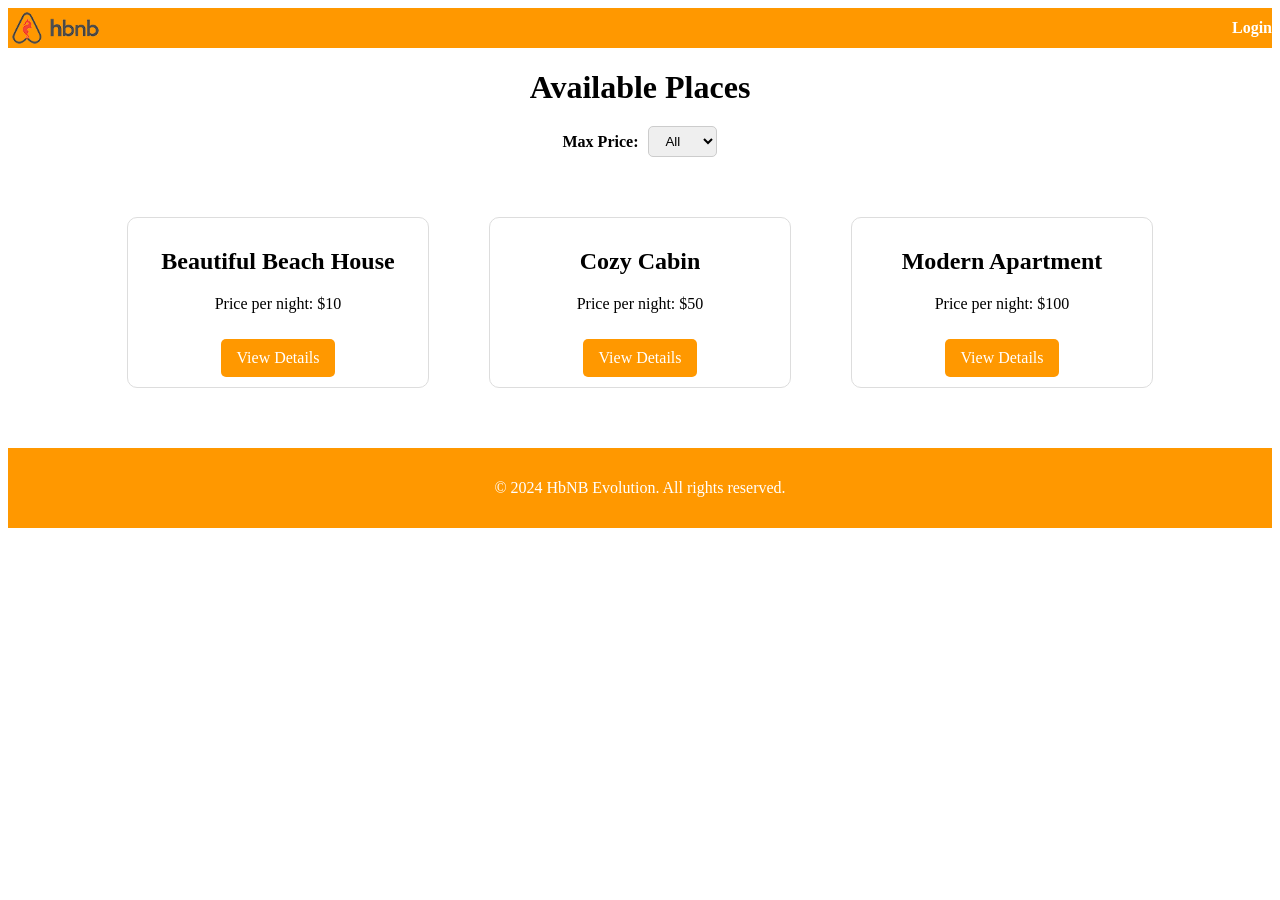
==== part4/index.html @ 87546c48 "Index" ====
<!DOCTYPE html>
<html lang="en">
<head>
    <meta charset="UTF-8">
    <meta name="viewport" content="width=device-width, initial-scale=1.0">
    <title>List of Places</title>
    <link rel="stylesheet" href="styles.css">
</head>
<body>

    <!-- HEADER -->
    <header>
        <nav>
            <!-- Application logo -->
            <img src="logo.png" alt="HbNB logo" class="logo">

            <!-- Login link -->
            <a href="login.html" id="login-link" class="login-button">Login</a>
        </nav>
    </header>

    <!-- MAIN CONTENT -->
    <main>
        <h1>Available Places</h1>

        <!-- Price filter (CENTERED) -->
        <section id="filter" class="filter-container">
            <label for="price-filter">Max Price:</label>
            <select id="price-filter">
                <option value="all">All</option>
                <option value="10">10</option>
                <option value="50">50</option>
                <option value="100">100</option>
            </select>
        </section>

        <!-- Places list -->
        <section id="places-list" class="places-container">

            <article class="place-card">
                <h2>Beautiful Beach House</h2>
                <p>Price per night: $10</p>
                <a href="place.html" class="details-button">View Details</a>
            </article>

            <article class="place-card">
                <h2>Cozy Cabin</h2>
                <p>Price per night: $50</p>
                <a href="place.html" class="details-button">View Details</a>
            </article>

            <article class="place-card">
                <h2>Modern Apartment</h2>
                <p>Price per night: $100</p>
                <a href="place.html" class="details-button">View Details</a>
            </article>

        </section>
    </main>

    <!-- FOOTER -->
    <footer>
        <p>© 2024 HbNB Evolution. All rights reserved.</p>
    </footer>

    <script src="scripts.js"></script>
</body>
</html>
---- part4/styles.css ----
/* =========================
   ADDITIONAL STYLES
   These styles complete the design
   ========================= */

/* Logo */
.logo {
    height: 40px;
}

/* Header / Navigation */
header {
    background-color: #ff9800;
}

nav {
    display: flex;
    align-items: center;
    justify-content: space-between;
}

/* Login button */
.login-button {
    color: white;
    text-decoration: none;
    font-weight: bold;
}

/* Page titles */
h1 {
    text-align: center;
    margin-bottom: 20px;
}

/* Places container */
.places-container {
    display: flex;
    gap: 20px;
    justify-content: center;
    flex-wrap: wrap;
}

/* Place & review cards */
.place-card,
.review-card {
    background-color: #fff;
    margin: 20px;
    padding: 10px;
    border: 1px solid #ddd;
    border-radius: 10px;
    width: 280px;
    text-align: center;
}

/* Buttons */
.details-button {
    display: inline-block;
    margin-top: 10px;
    padding: 10px 15px;
    background-color: #ff9800;
    color: #fff;
    text-decoration: none;
    border-radius: 5px;
}

/* Forms */
.form {
    background-color: #fff;
    padding: 20px;
    max-width: 500px;
    margin: auto;
    border-radius: 10px;
}

/* Footer */
footer {
    background-color: #ff9800;
    color: #fff;
    text-align: center;
    padding: 15px;
    margin-top: 40px;
}

/* =========================
   PRICE FILTER STYLES
   ========================= */

#filter {
    display: flex;
    justify-content: center;
    align-items: center;
    gap: 10px;
    margin-bottom: 40px;
}

#filter label {
    font-weight: bold;
}

#price-filter {
    padding: 6px 12px;
    border-radius: 5px;
    border: 1px solid #ccc;
    cursor: pointer;
}
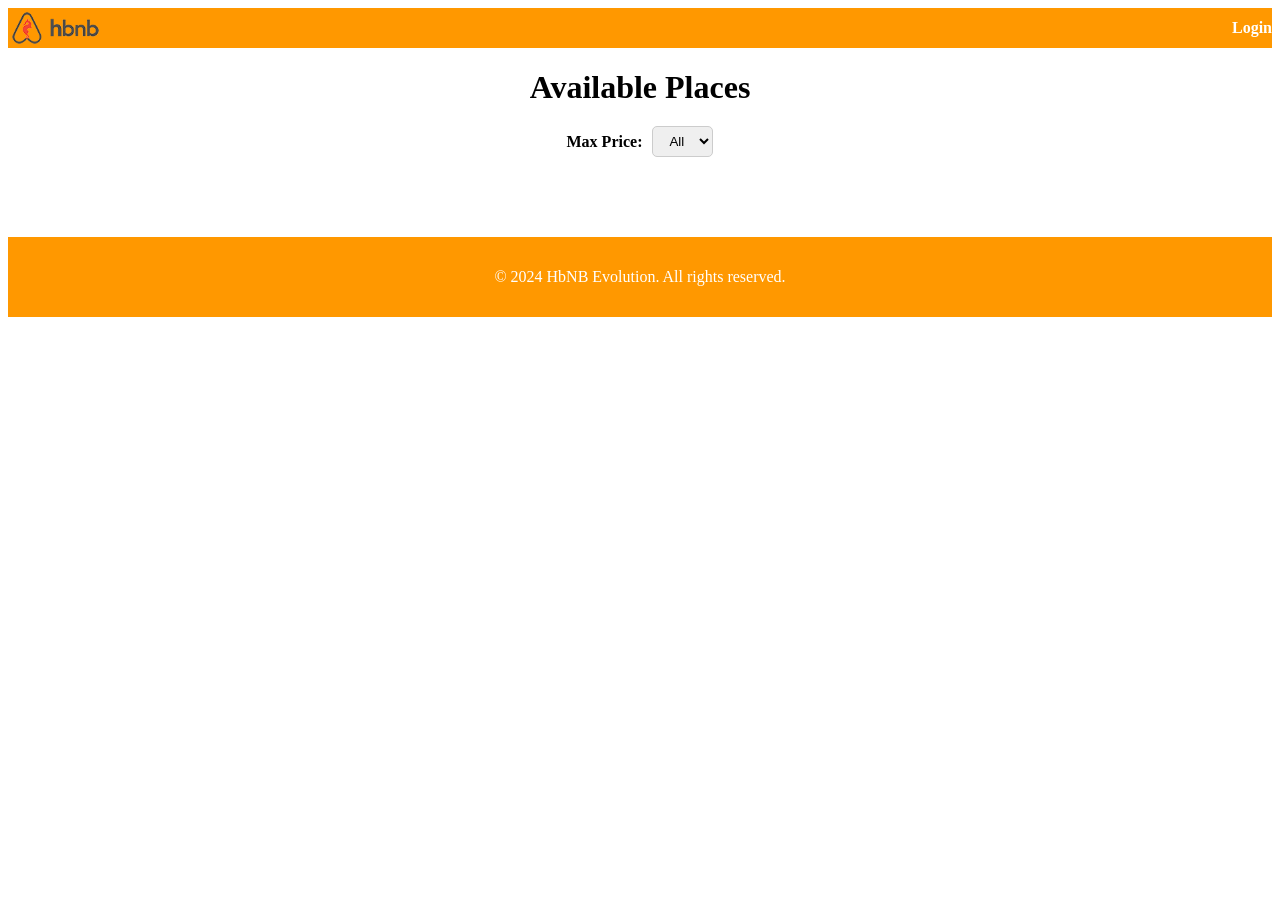
==== commit f3dad007: "Index" ====
--- a/part4/index.html
+++ b/part4/index.html
@@ -11,10 +11,7 @@
     <!-- HEADER -->
     <header>
         <nav>
-            <!-- Application logo -->
             <img src="logo.png" alt="HbNB logo" class="logo">
-
-            <!-- Login link -->
             <a href="login.html" id="login-link" class="login-button">Login</a>
         </nav>
     </header>
@@ -23,38 +20,17 @@
     <main>
         <h1>Available Places</h1>
 
-        <!-- Price filter (CENTERED) -->
+        <!-- Price filter -->
         <section id="filter" class="filter-container">
             <label for="price-filter">Max Price:</label>
             <select id="price-filter">
                 <option value="all">All</option>
-                <option value="10">10</option>
-                <option value="50">50</option>
-                <option value="100">100</option>
             </select>
         </section>
 
         <!-- Places list -->
         <section id="places-list" class="places-container">
-
-            <article class="place-card">
-                <h2>Beautiful Beach House</h2>
-                <p>Price per night: $10</p>
-                <a href="place.html" class="details-button">View Details</a>
-            </article>
-
-            <article class="place-card">
-                <h2>Cozy Cabin</h2>
-                <p>Price per night: $50</p>
-                <a href="place.html" class="details-button">View Details</a>
-            </article>
-
-            <article class="place-card">
-                <h2>Modern Apartment</h2>
-                <p>Price per night: $100</p>
-                <a href="place.html" class="details-button">View Details</a>
-            </article>
-
+            <!-- JS will populate place cards dynamically -->
         </section>
     </main>
 
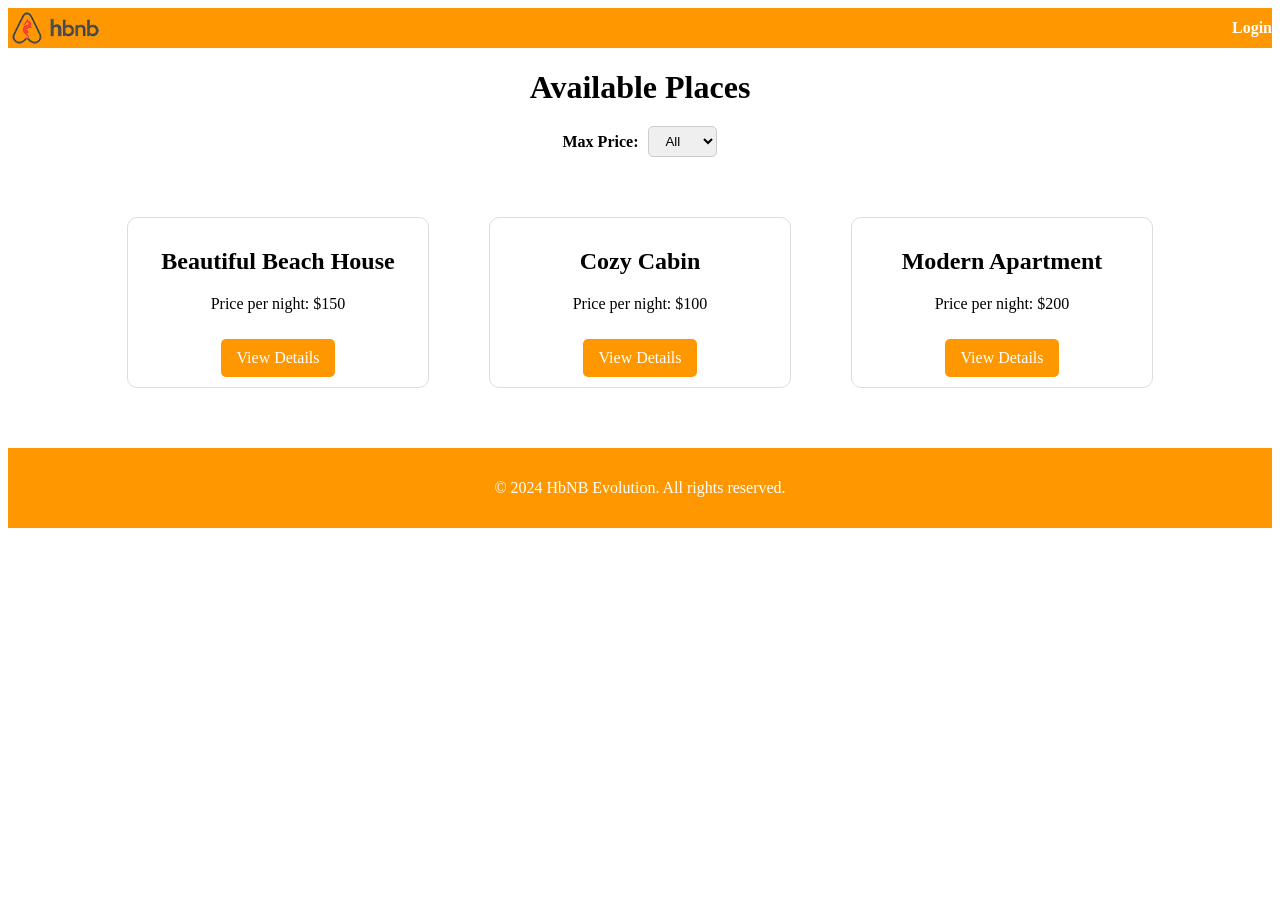
==== commit a2ec4b9b: "Index" ====
--- a/part4/index.html
+++ b/part4/index.html
@@ -11,7 +11,10 @@
     <!-- HEADER -->
     <header>
         <nav>
+            <!-- Application logo -->
             <img src="logo.png" alt="HbNB logo" class="logo">
+
+            <!-- Login link -->
             <a href="login.html" id="login-link" class="login-button">Login</a>
         </nav>
     </header>
@@ -20,17 +23,38 @@
     <main>
         <h1>Available Places</h1>
 
-        <!-- Price filter -->
+        <!-- Price filter (CENTERED) -->
         <section id="filter" class="filter-container">
             <label for="price-filter">Max Price:</label>
             <select id="price-filter">
                 <option value="all">All</option>
+                <option value="10">10</option>
+                <option value="50">50</option>
+                <option value="100">100</option>
             </select>
         </section>
 
         <!-- Places list -->
         <section id="places-list" class="places-container">
-            <!-- JS will populate place cards dynamically -->
+
+            <article class="place-card">
+                <h2>Beautiful Beach House</h2>
+                <p>Price per night: $150</p>
+                <a href="place.html" class="details-button">View Details</a>
+            </article>
+
+            <article class="place-card">
+                <h2>Cozy Cabin</h2>
+                <p>Price per night: $100</p>
+                <a href="place.html" class="details-button">View Details</a>
+            </article>
+
+            <article class="place-card">
+                <h2>Modern Apartment</h2>
+                <p>Price per night: $200</p>
+                <a href="place.html" class="details-button">View Details</a>
+            </article>
+
         </section>
     </main>
 
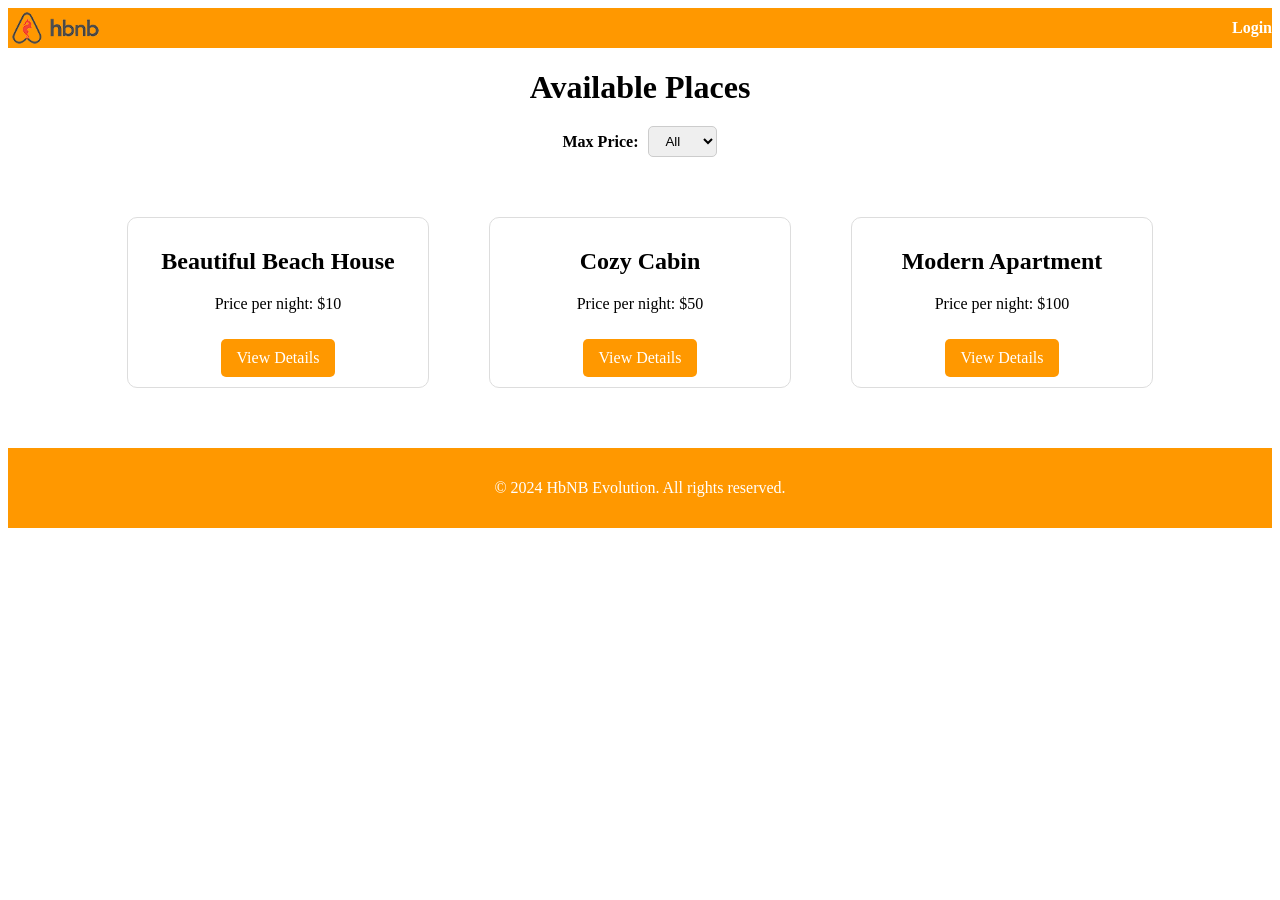
==== commit d4015a1e: "Index" ====
--- a/part4/index.html
+++ b/part4/index.html
@@ -39,19 +39,19 @@
 
             <article class="place-card">
                 <h2>Beautiful Beach House</h2>
-                <p>Price per night: $150</p>
+                <p>Price per night: $10</p>
                 <a href="place.html" class="details-button">View Details</a>
             </article>
 
             <article class="place-card">
                 <h2>Cozy Cabin</h2>
-                <p>Price per night: $100</p>
+                <p>Price per night: $50</p>
                 <a href="place.html" class="details-button">View Details</a>
             </article>
 
             <article class="place-card">
                 <h2>Modern Apartment</h2>
-                <p>Price per night: $200</p>
+                <p>Price per night: $100</p>
                 <a href="place.html" class="details-button">View Details</a>
             </article>
 
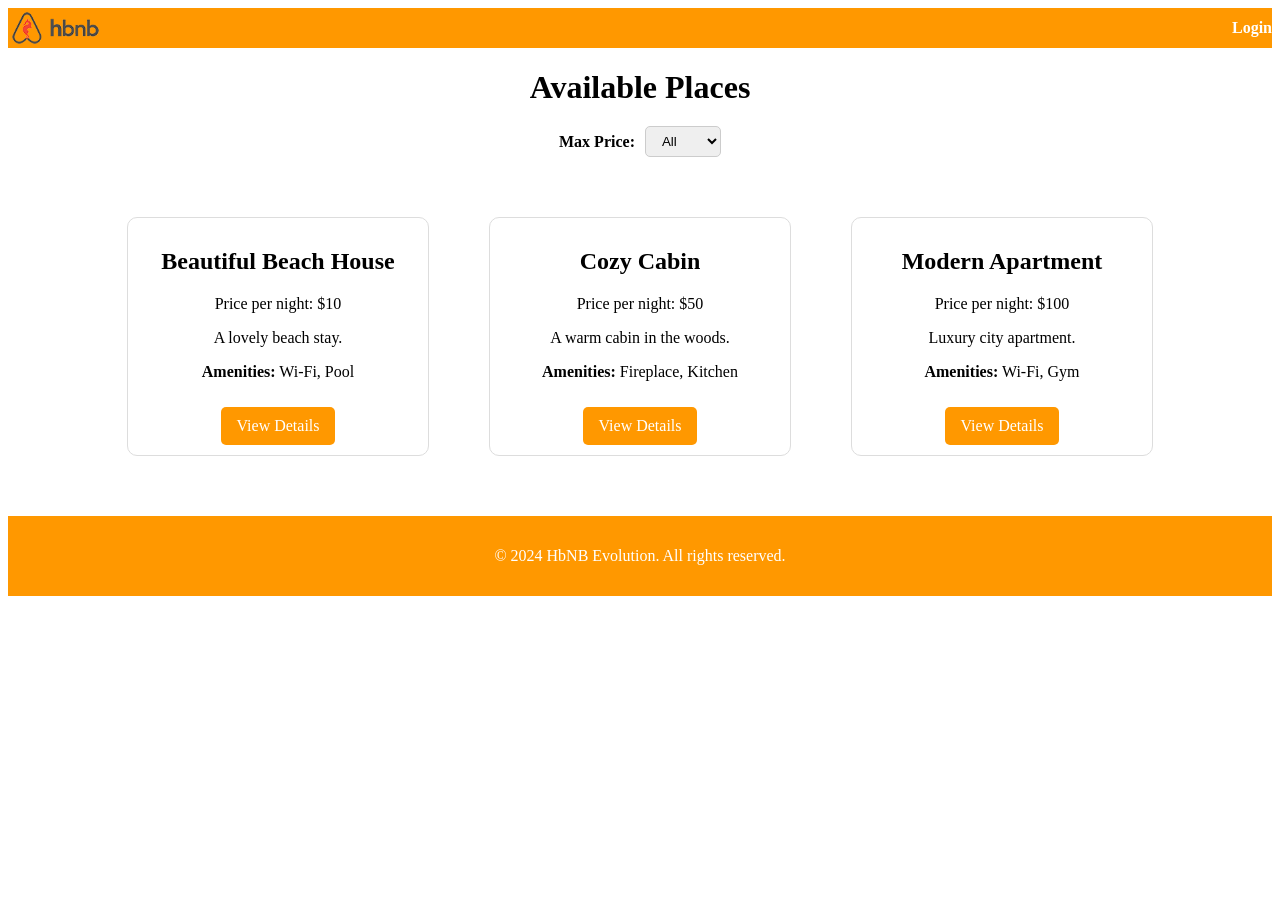
==== commit 48721b07: "Design" ====
--- a/part4/index.html
+++ b/part4/index.html
@@ -63,6 +63,6 @@
         <p>© 2024 HbNB Evolution. All rights reserved.</p>
     </footer>
 
-    <script src="scripts.js"></script>
+    <script src="script.js"></script>
 </body>
 </html>
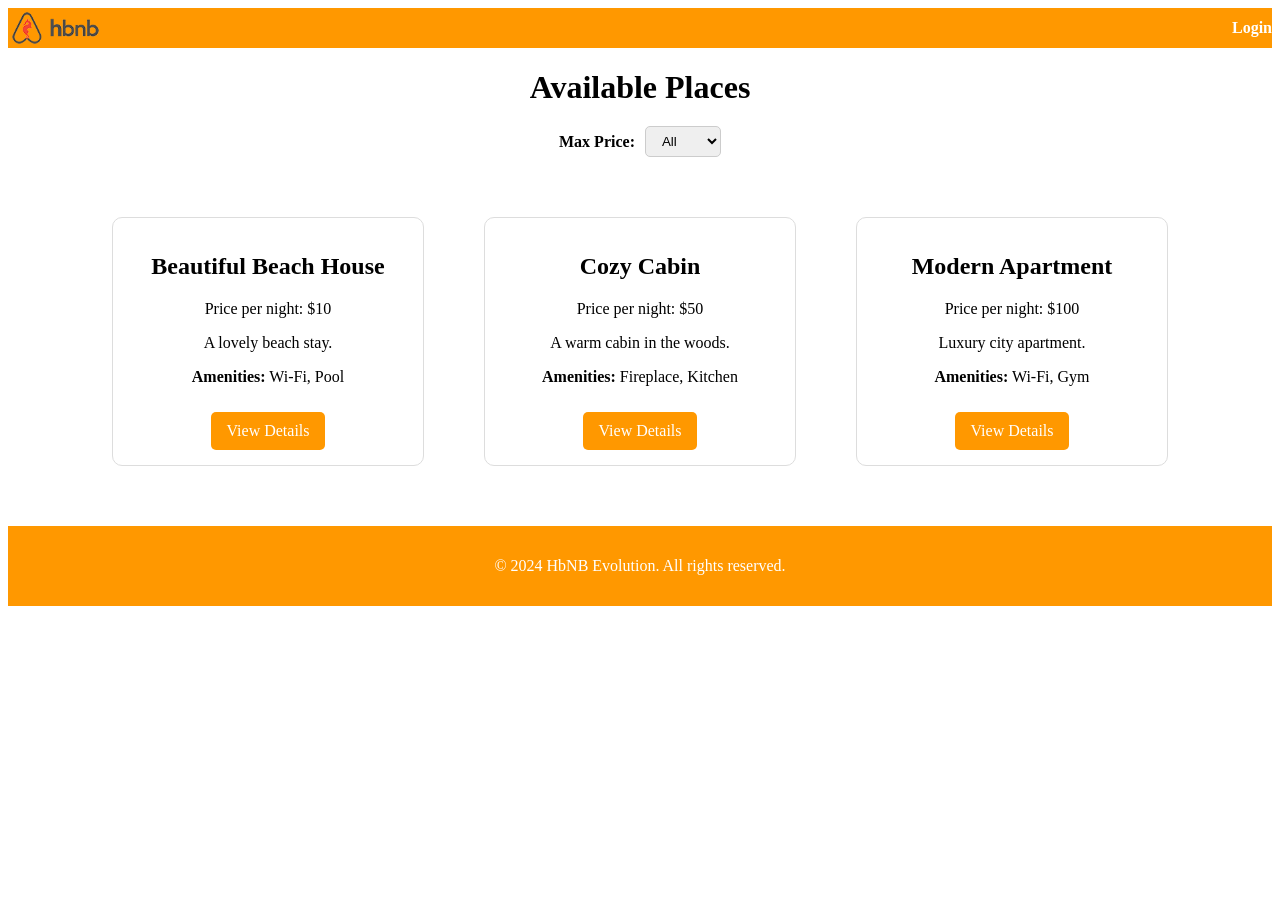
==== commit 87fb6a21: "Design" ====
--- a/part4/index.html
+++ b/part4/index.html
@@ -39,20 +39,47 @@
 
             <article class="place-card">
                 <h2>Beautiful Beach House</h2>
+                <p class="description">A lovely beach house with ocean view and all amenities included.</p>
                 <p>Price per night: $10</p>
                 <a href="place.html" class="details-button">View Details</a>
+                <section class="reviews-section">
+                    <h3>Reviews</h3>
+                    <div class="review-card">
+                        <p>Great place, loved it!</p>
+                        <p>- Alice</p>
+                    </div>
+                    <button class="add-review-button">Add Review</button>
+                </section>
             </article>
 
             <article class="place-card">
                 <h2>Cozy Cabin</h2>
+                <p class="description">A warm and cozy cabin in the mountains, perfect for a getaway.</p>
                 <p>Price per night: $50</p>
                 <a href="place.html" class="details-button">View Details</a>
+                <section class="reviews-section">
+                    <h3>Reviews</h3>
+                    <div class="review-card">
+                        <p>Very relaxing stay.</p>
+                        <p>- Bob</p>
+                    </div>
+                    <button class="add-review-button">Add Review</button>
+                </section>
             </article>
 
             <article class="place-card">
                 <h2>Modern Apartment</h2>
+                <p class="description">A stylish modern apartment in the city center, close to all attractions.</p>
                 <p>Price per night: $100</p>
                 <a href="place.html" class="details-button">View Details</a>
+                <section class="reviews-section">
+                    <h3>Reviews</h3>
+                    <div class="review-card">
+                        <p>Perfect location and very clean.</p>
+                        <p>- Carol</p>
+                    </div>
+                    <button class="add-review-button">Add Review</button>
+                </section>
             </article>
 
         </section>
--- a/part4/styles.css
+++ b/part4/styles.css
@@ -1,6 +1,5 @@
 /* =========================
    ADDITIONAL STYLES
-   These styles complete the design
    ========================= */
 
 /* Logo */
@@ -45,15 +44,21 @@
 .review-card {
     background-color: #fff;
     margin: 20px;
-    padding: 10px;
+    padding: 15px;
     border: 1px solid #ddd;
     border-radius: 10px;
     width: 280px;
     text-align: center;
 }
 
+/* Description inside card */
+.description {
+    margin: 10px 0;
+}
+
 /* Buttons */
-.details-button {
+.details-button,
+.add-review-button {
     display: inline-block;
     margin-top: 10px;
     padding: 10px 15px;
@@ -61,6 +66,25 @@
     color: #fff;
     text-decoration: none;
     border-radius: 5px;
+    border: none;
+    cursor: pointer;
+}
+
+/* Add Review button spacing */
+.add-review-button {
+    margin-top: 15px;
+}
+
+/* Review section */
+.reviews-section {
+    margin-top: 15px;
+}
+
+.review-card {
+    margin: 10px 0;
+    padding: 8px;
+    background-color: #f8f8f8;
+    border-radius: 8px;
 }
 
 /* Forms */
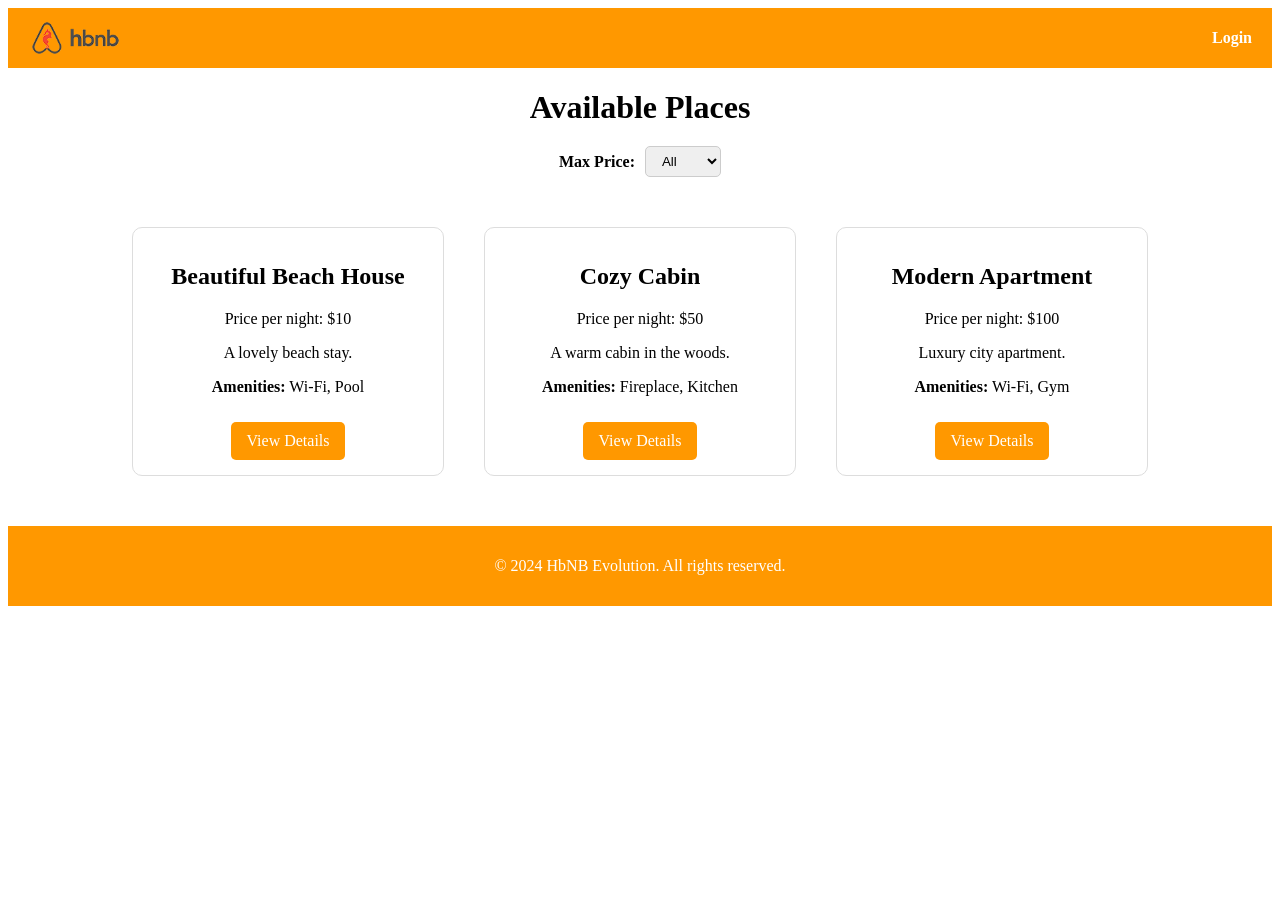
==== commit b9e51ede: "Design" ====
--- a/part4/index.html
+++ b/part4/index.html
@@ -8,88 +8,55 @@
 </head>
 <body>
 
-    <!-- HEADER -->
-    <header>
-        <nav>
-            <!-- Application logo -->
-            <img src="logo.png" alt="HbNB logo" class="logo">
+<header>
+    <nav>
+        <img src="logo.png" alt="HbNB logo" class="logo">
+        <a href="login.html" id="login-link" class="login-button">Login</a>
+    </nav>
+</header>
 
-            <!-- Login link -->
-            <a href="login.html" id="login-link" class="login-button">Login</a>
-        </nav>
-    </header>
+<main>
+    <h1>Available Places</h1>
 
-    <!-- MAIN CONTENT -->
-    <main>
-        <h1>Available Places</h1>
+    <!-- Price filter -->
+    <section id="filter" class="filter-container">
+        <label for="price-filter">Max Price:</label>
+        <select id="price-filter">
+            <option value="all">All</option>
+            <option value="10">10</option>
+            <option value="50">50</option>
+            <option value="100">100</option>
+        </select>
+    </section>
 
-        <!-- Price filter (CENTERED) -->
-        <section id="filter" class="filter-container">
-            <label for="price-filter">Max Price:</label>
-            <select id="price-filter">
-                <option value="all">All</option>
-                <option value="10">10</option>
-                <option value="50">50</option>
-                <option value="100">100</option>
-            </select>
-        </section>
+    <!-- Places list -->
+    <section id="places-list" class="places-container">
 
-        <!-- Places list -->
-        <section id="places-list" class="places-container">
+        <article class="place-card">
+            <h2>Beautiful Beach House</h2>
+            <p>Price per night: $10</p>
+            <a href="place.html" class="details-button">View Details</a>
+        </article>
 
-            <article class="place-card">
-                <h2>Beautiful Beach House</h2>
-                <p class="description">A lovely beach house with ocean view and all amenities included.</p>
-                <p>Price per night: $10</p>
-                <a href="place.html" class="details-button">View Details</a>
-                <section class="reviews-section">
-                    <h3>Reviews</h3>
-                    <div class="review-card">
-                        <p>Great place, loved it!</p>
-                        <p>- Alice</p>
-                    </div>
-                    <button class="add-review-button">Add Review</button>
-                </section>
-            </article>
+        <article class="place-card">
+            <h2>Cozy Cabin</h2>
+            <p>Price per night: $50</p>
+            <a href="place.html" class="details-button">View Details</a>
+        </article>
 
-            <article class="place-card">
-                <h2>Cozy Cabin</h2>
-                <p class="description">A warm and cozy cabin in the mountains, perfect for a getaway.</p>
-                <p>Price per night: $50</p>
-                <a href="place.html" class="details-button">View Details</a>
-                <section class="reviews-section">
-                    <h3>Reviews</h3>
-                    <div class="review-card">
-                        <p>Very relaxing stay.</p>
-                        <p>- Bob</p>
-                    </div>
-                    <button class="add-review-button">Add Review</button>
-                </section>
-            </article>
+        <article class="place-card">
+            <h2>Modern Apartment</h2>
+            <p>Price per night: $100</p>
+            <a href="place.html" class="details-button">View Details</a>
+        </article>
 
-            <article class="place-card">
-                <h2>Modern Apartment</h2>
-                <p class="description">A stylish modern apartment in the city center, close to all attractions.</p>
-                <p>Price per night: $100</p>
-                <a href="place.html" class="details-button">View Details</a>
-                <section class="reviews-section">
-                    <h3>Reviews</h3>
-                    <div class="review-card">
-                        <p>Perfect location and very clean.</p>
-                        <p>- Carol</p>
-                    </div>
-                    <button class="add-review-button">Add Review</button>
-                </section>
-            </article>
+    </section>
+</main>
 
-        </section>
-    </main>
+<footer>
+    <p>© 2024 HbNB Evolution. All rights reserved.</p>
+</footer>
 
-    <!-- FOOTER -->
-    <footer>
-        <p>© 2024 HbNB Evolution. All rights reserved.</p>
-    </footer>
-
-    <script src="script.js"></script>
+<script src="script.js"></script>
 </body>
 </html>
--- a/part4/styles.css
+++ b/part4/styles.css
@@ -1,7 +1,3 @@
-/* =========================
-   ADDITIONAL STYLES
-   ========================= */
-
 /* Logo */
 .logo {
     height: 40px;
@@ -16,6 +12,7 @@
     display: flex;
     align-items: center;
     justify-content: space-between;
+    padding: 10px 20px;
 }
 
 /* Login button */
@@ -31,87 +28,10 @@
     margin-bottom: 20px;
 }
 
-/* Places container */
-.places-container {
-    display: flex;
-    gap: 20px;
-    justify-content: center;
-    flex-wrap: wrap;
-}
-
-/* Place & review cards */
-.place-card,
-.review-card {
-    background-color: #fff;
-    margin: 20px;
-    padding: 15px;
-    border: 1px solid #ddd;
-    border-radius: 10px;
-    width: 280px;
-    text-align: center;
-}
-
-/* Description inside card */
-.description {
-    margin: 10px 0;
-}
-
-/* Buttons */
-.details-button,
-.add-review-button {
-    display: inline-block;
-    margin-top: 10px;
-    padding: 10px 15px;
-    background-color: #ff9800;
-    color: #fff;
-    text-decoration: none;
-    border-radius: 5px;
-    border: none;
-    cursor: pointer;
-}
-
-/* Add Review button spacing */
-.add-review-button {
-    margin-top: 15px;
-}
-
-/* Review section */
-.reviews-section {
-    margin-top: 15px;
-}
-
-.review-card {
-    margin: 10px 0;
-    padding: 8px;
-    background-color: #f8f8f8;
-    border-radius: 8px;
-}
-
-/* Forms */
-.form {
-    background-color: #fff;
-    padding: 20px;
-    max-width: 500px;
-    margin: auto;
-    border-radius: 10px;
-}
-
-/* Footer */
-footer {
-    background-color: #ff9800;
-    color: #fff;
-    text-align: center;
-    padding: 15px;
-    margin-top: 40px;
-}
-
-/* =========================
-   PRICE FILTER STYLES
-   ========================= */
-
+/* Price filter */
 #filter {
     display: flex;
-    justify-content: center;
+    justify-content: center; /* Center filter on page */
     align-items: center;
     gap: 10px;
     margin-bottom: 40px;
@@ -127,3 +47,96 @@
     border: 1px solid #ccc;
     cursor: pointer;
 }
+
+/* Places container */
+.places-container {
+    display: flex;
+    justify-content: center; /* Center all cards horizontally */
+    gap: 20px;
+    flex-wrap: wrap; /* Wrap cards to next line if needed */
+}
+
+/* Place cards */
+.place-card {
+    background-color: #fff;
+    margin: 10px;
+    padding: 15px;
+    border: 1px solid #ddd;
+    border-radius: 10px;
+    width: 280px;
+    text-align: center; /* Center text inside cards */
+}
+
+/* Buttons */
+.details-button {
+    display: inline-block;
+    margin-top: 10px;
+    padding: 10px 15px;
+    background-color: #ff9800;
+    color: #fff;
+    text-decoration: none;
+    border-radius: 5px;
+}
+
+/* Footer */
+footer {
+    background-color: #ff9800;
+    color: #fff;
+    text-align: center;
+    padding: 15px;
+    margin-top: 40px;
+}
+
+/* Forms */
+.form {
+    background-color: #fff;
+    padding: 20px;
+    max-width: 500px;
+    margin: auto;
+    border-radius: 10px;
+}
+
+/* =========================
+   PLACE.DETAILS PAGE SPECIFIC
+   ========================= */
+
+.place-details-container {
+    display: flex;
+    justify-content: center;
+    margin: 40px 20px;
+}
+
+.place-details-container .place-card {
+    max-width: 600px;
+    width: 100%;
+    padding: 25px;
+    display: flex;
+    flex-direction: column;
+    align-items: center;
+    text-align: center;
+}
+
+.place-details-container .place-info p {
+    margin: 8px 0;
+}
+
+.place-details-container .reviews-section {
+    margin-top: 25px;
+    width: 100%;
+    display: flex;
+    flex-direction: column;
+    align-items: center;
+}
+
+.place-details-container .review-card {
+    width: 90%;
+    background-color: #f8f8f8;
+    padding: 10px;
+    margin: 8px 0;
+    border-radius: 8px;
+    text-align: center;
+}
+
+.place-details-container .add-review-button {
+    margin-top: 15px;
+}
